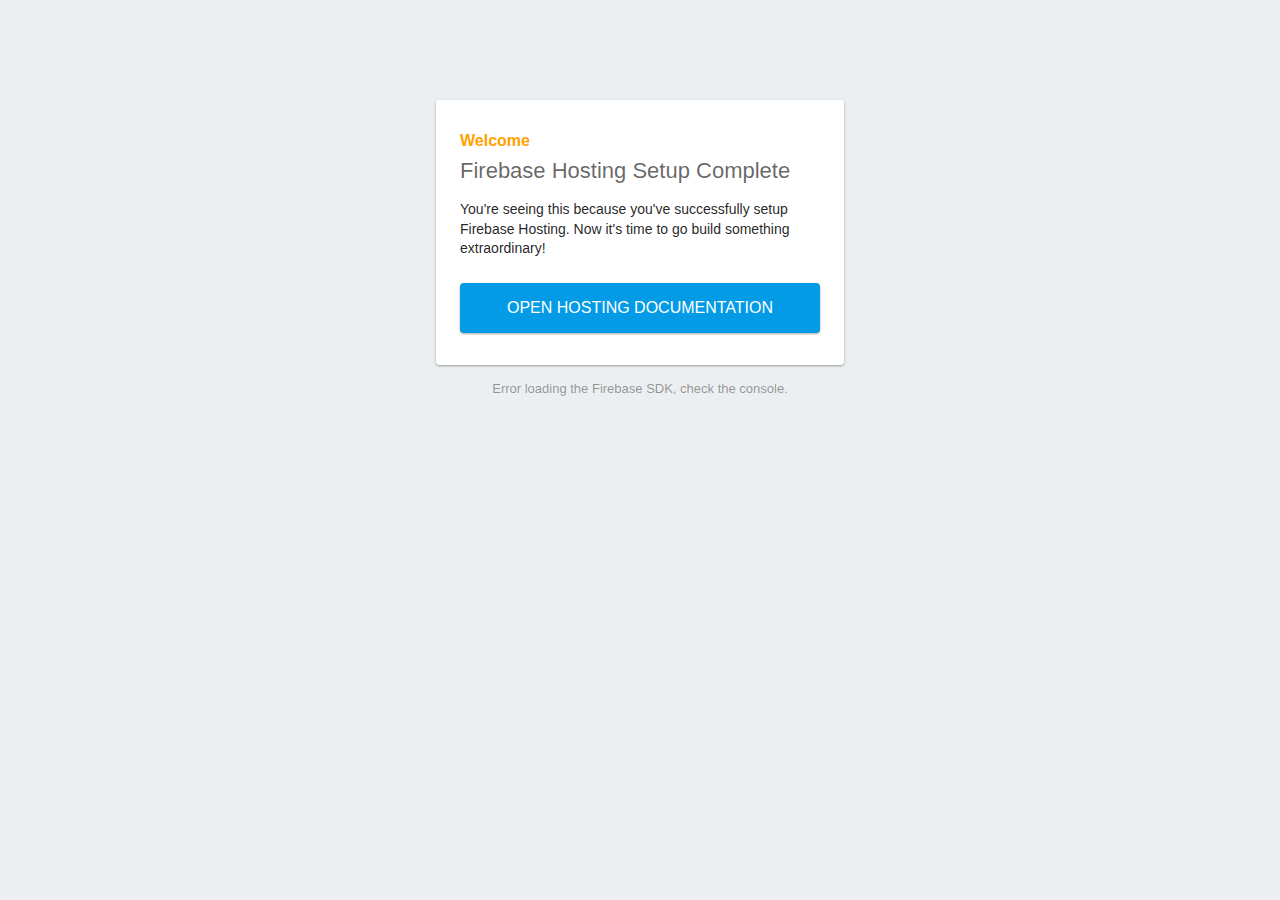
==== public/index.html @ f60d5ae4 "1" ====
<!DOCTYPE html>
<html>
  <head>
    <meta charset="utf-8">
    <meta name="viewport" content="width=device-width, initial-scale=1">
    <title>Welcome to Firebase Hosting</title>

    <!-- update the version number as needed -->
    <script defer src="/__/firebase/7.17.1/firebase-app.js"></script>
    <!-- include only the Firebase features as you need -->
    <script defer src="/__/firebase/7.17.1/firebase-auth.js"></script>
    <script defer src="/__/firebase/7.17.1/firebase-database.js"></script>
    <script defer src="/__/firebase/7.17.1/firebase-messaging.js"></script>
    <script defer src="/__/firebase/7.17.1/firebase-storage.js"></script>
    <!-- initialize the SDK after all desired features are loaded -->
    <script defer src="/__/firebase/init.js"></script>

    <style media="screen">
      body { background: #ECEFF1; color: rgba(0,0,0,0.87); font-family: Roboto, Helvetica, Arial, sans-serif; margin: 0; padding: 0; }
      #message { background: white; max-width: 360px; margin: 100px auto 16px; padding: 32px 24px; border-radius: 3px; }
      #message h2 { color: #ffa100; font-weight: bold; font-size: 16px; margin: 0 0 8px; }
      #message h1 { font-size: 22px; font-weight: 300; color: rgba(0,0,0,0.6); margin: 0 0 16px;}
      #message p { line-height: 140%; margin: 16px 0 24px; font-size: 14px; }
      #message a { display: block; text-align: center; background: #039be5; text-transform: uppercase; text-decoration: none; color: white; padding: 16px; border-radius: 4px; }
      #message, #message a { box-shadow: 0 1px 3px rgba(0,0,0,0.12), 0 1px 2px rgba(0,0,0,0.24); }
      #load { color: rgba(0,0,0,0.4); text-align: center; font-size: 13px; }
      @media (max-width: 600px) {
        body, #message { margin-top: 0; background: white; box-shadow: none; }
        body { border-top: 16px solid #ffa100; }
      }
    </style>
  </head>
  <body>
    <div id="message">
      <h2>Welcome</h2>
      <h1>Firebase Hosting Setup Complete</h1>
      <p>You're seeing this because you've successfully setup Firebase Hosting. Now it's time to go build something extraordinary!</p>
      <a target="_blank" href="https://firebase.google.com/docs/hosting/">Open Hosting Documentation</a>
    </div>
    <p id="load">Firebase SDK Loading&hellip;</p>

    <script>
      document.addEventListener('DOMContentLoaded', function() {
        // // 🔥🔥🔥🔥🔥🔥🔥🔥🔥🔥🔥🔥🔥🔥🔥🔥🔥🔥🔥🔥🔥🔥🔥🔥🔥🔥🔥🔥🔥🔥🔥
        // // The Firebase SDK is initialized and available here!
        //
        // firebase.auth().onAuthStateChanged(user => { });
        // firebase.database().ref('/path/to/ref').on('value', snapshot => { });
        // firebase.messaging().requestPermission().then(() => { });
        // firebase.storage().ref('/path/to/ref').getDownloadURL().then(() => { });
        //
        // // 🔥🔥🔥🔥🔥🔥🔥🔥🔥🔥🔥🔥🔥🔥🔥🔥🔥🔥🔥🔥🔥🔥🔥🔥🔥🔥🔥🔥🔥🔥🔥

        try {
          let app = firebase.app();
          let features = ['auth', 'database', 'messaging', 'storage'].filter(feature => typeof app[feature] === 'function');
          document.getElementById('load').innerHTML = `Firebase SDK loaded with ${features.join(', ')}`;
        } catch (e) {
          console.error(e);
          document.getElementById('load').innerHTML = 'Error loading the Firebase SDK, check the console.';
        }
      });
    </script>
  </body>
</html>
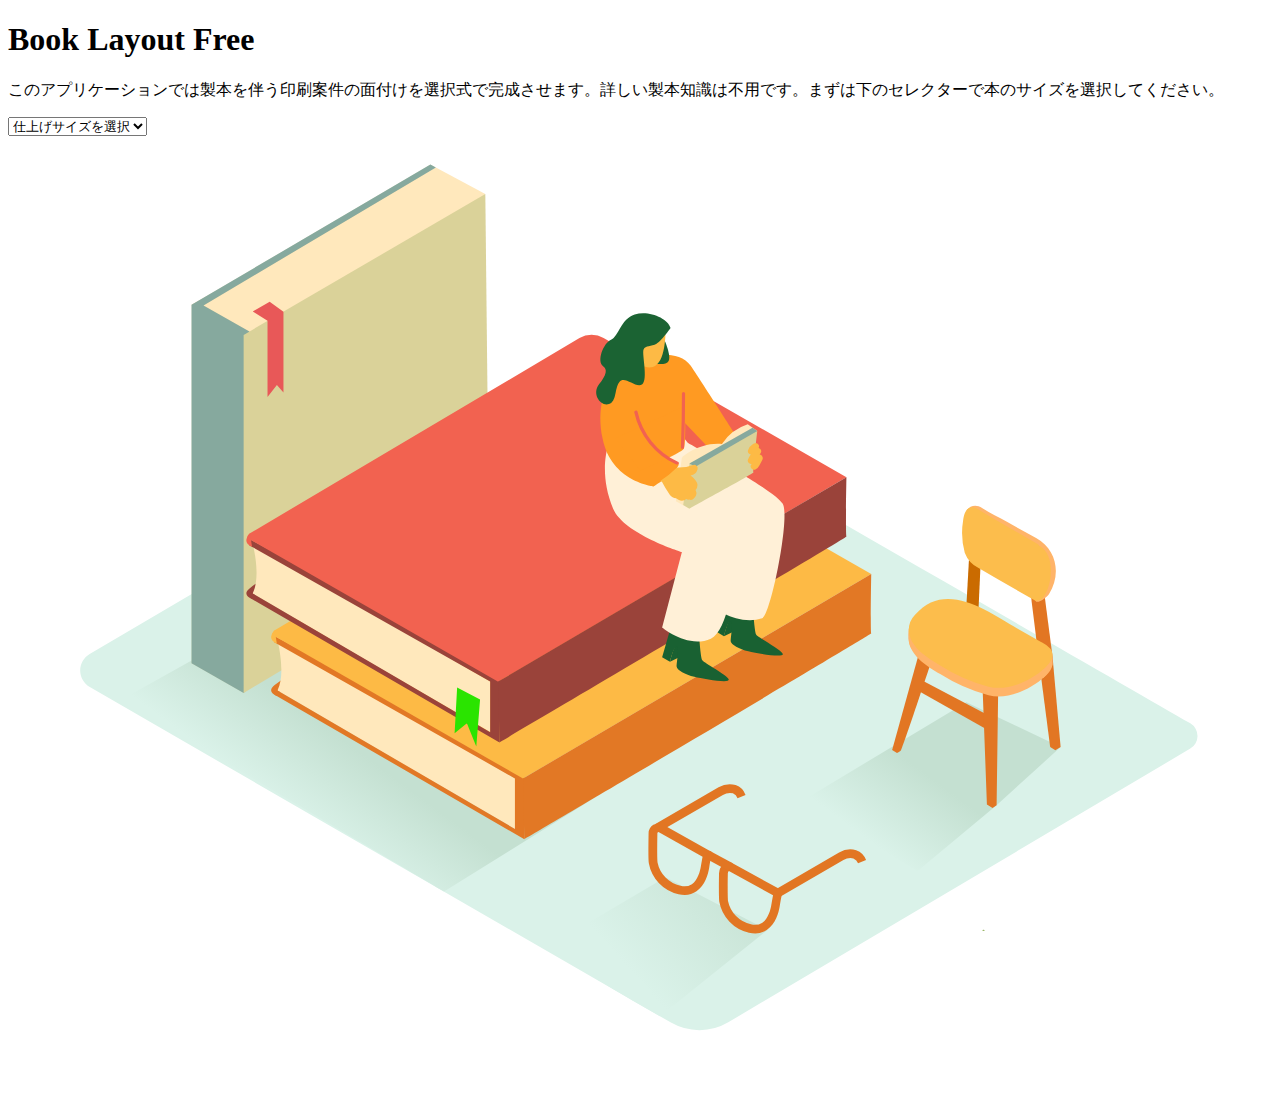
==== commit acae2f0e: "1" ====
--- a/public/index.html
+++ b/public/index.html
@@ -1,65 +1,28 @@
 <!DOCTYPE html>
-<html>
-  <head>
-    <meta charset="utf-8">
-    <meta name="viewport" content="width=device-width, initial-scale=1">
-    <title>Welcome to Firebase Hosting</title>
-
-    <!-- update the version number as needed -->
-    <script defer src="/__/firebase/7.17.1/firebase-app.js"></script>
-    <!-- include only the Firebase features as you need -->
-    <script defer src="/__/firebase/7.17.1/firebase-auth.js"></script>
-    <script defer src="/__/firebase/7.17.1/firebase-database.js"></script>
-    <script defer src="/__/firebase/7.17.1/firebase-messaging.js"></script>
-    <script defer src="/__/firebase/7.17.1/firebase-storage.js"></script>
-    <!-- initialize the SDK after all desired features are loaded -->
-    <script defer src="/__/firebase/init.js"></script>
-
-    <style media="screen">
-      body { background: #ECEFF1; color: rgba(0,0,0,0.87); font-family: Roboto, Helvetica, Arial, sans-serif; margin: 0; padding: 0; }
-      #message { background: white; max-width: 360px; margin: 100px auto 16px; padding: 32px 24px; border-radius: 3px; }
-      #message h2 { color: #ffa100; font-weight: bold; font-size: 16px; margin: 0 0 8px; }
-      #message h1 { font-size: 22px; font-weight: 300; color: rgba(0,0,0,0.6); margin: 0 0 16px;}
-      #message p { line-height: 140%; margin: 16px 0 24px; font-size: 14px; }
-      #message a { display: block; text-align: center; background: #039be5; text-transform: uppercase; text-decoration: none; color: white; padding: 16px; border-radius: 4px; }
-      #message, #message a { box-shadow: 0 1px 3px rgba(0,0,0,0.12), 0 1px 2px rgba(0,0,0,0.24); }
-      #load { color: rgba(0,0,0,0.4); text-align: center; font-size: 13px; }
-      @media (max-width: 600px) {
-        body, #message { margin-top: 0; background: white; box-shadow: none; }
-        body { border-top: 16px solid #ffa100; }
-      }
-    </style>
-  </head>
-  <body>
-    <div id="message">
-      <h2>Welcome</h2>
-      <h1>Firebase Hosting Setup Complete</h1>
-      <p>You're seeing this because you've successfully setup Firebase Hosting. Now it's time to go build something extraordinary!</p>
-      <a target="_blank" href="https://firebase.google.com/docs/hosting/">Open Hosting Documentation</a>
-    </div>
-    <p id="load">Firebase SDK Loading&hellip;</p>
-
-    <script>
-      document.addEventListener('DOMContentLoaded', function() {
-        // // 🔥🔥🔥🔥🔥🔥🔥🔥🔥🔥🔥🔥🔥🔥🔥🔥🔥🔥🔥🔥🔥🔥🔥🔥🔥🔥🔥🔥🔥🔥🔥
-        // // The Firebase SDK is initialized and available here!
-        //
-        // firebase.auth().onAuthStateChanged(user => { });
-        // firebase.database().ref('/path/to/ref').on('value', snapshot => { });
-        // firebase.messaging().requestPermission().then(() => { });
-        // firebase.storage().ref('/path/to/ref').getDownloadURL().then(() => { });
-        //
-        // // 🔥🔥🔥🔥🔥🔥🔥🔥🔥🔥🔥🔥🔥🔥🔥🔥🔥🔥🔥🔥🔥🔥🔥🔥🔥🔥🔥🔥🔥🔥🔥
-
-        try {
-          let app = firebase.app();
-          let features = ['auth', 'database', 'messaging', 'storage'].filter(feature => typeof app[feature] === 'function');
-          document.getElementById('load').innerHTML = `Firebase SDK loaded with ${features.join(', ')}`;
-        } catch (e) {
-          console.error(e);
-          document.getElementById('load').innerHTML = 'Error loading the Firebase SDK, check the console.';
-        }
-      });
-    </script>
-  </body>
-</html>
+<html lang="ja">
+<head>
+  <meta charset="UTF-8">
+  <meta name="viewport" content="width=device-width, initial-scale=1.0">
+  <title>book layout free</title>
+  <link rel="stylesheet" href="style.css">
+  <link rel="shortcut icon" href="image/x-icon.svg" type="image/x-icon.svg">
+</head>
+<body>
+  <header>
+    <h1>Book Layout Free</h1>
+    <p>このアプリケーションでは製本を伴う印刷案件の面付けを選択式で完成させます。詳しい製本知識は不用です。まずは下のセレクターで本のサイズを選択してください。</p>
+  </header>
+  <div class="l-selector">
+    <select name="bookSize" onChange="location.href = value" id="#bookSize">
+      <option value="">仕上げサイズを選択</option>
+      <option value="a4.html" class="A4">A4</option>
+      <option value="a5.html" class="A5">A5</option>
+      <option value="b5.html" class="B5">B5</option>
+      <option value="b6.html" class="B6">B6</option>
+    </select>
+    <svg id="Layer_1" data-name="Layer 1" xmlns="http://www.w3.org/2000/svg" xmlns:xlink="http://www.w3.org/1999/xlink" viewBox="0 0 400 300"><defs><linearGradient id="linear-gradient" x1="195.71" y1="262.72" x2="234.85" y2="227.39" gradientUnits="userSpaceOnUse"><stop offset="0" stop-color="#daf2e9"/><stop offset="1" stop-color="#c4e0d1"/></linearGradient><linearGradient id="linear-gradient-2" x1="274.97" y1="224.92" x2="291.52" y2="202.58" xlink:href="#linear-gradient"/><linearGradient id="linear-gradient-3" x1="93.44" y1="217.36" x2="110.5" y2="194.33" xlink:href="#linear-gradient"/></defs><title>-</title><path d="M25.89,174.4,209.8,280.57a18,18,0,0,0,18.13-.1l146.22-86.61a4.65,4.65,0,0,0,0-8C341.64,167.13,204.68,88.2,182.4,75.57a6.06,6.06,0,0,0-6.06,0L25.85,163.91A6.06,6.06,0,0,0,25.89,174.4Z" fill="#daf2e9"/><path d="M208.07,234.61l-37.39,22s5.36,4.14,26.78,16.86l8.87,5.12,34-27.35" fill="url(#linear-gradient)"/><path d="M303.28,179.18,250.64,210.8s15.78,9,37.2,21.76l25-20.78,20.26-18.4" fill="url(#linear-gradient-2)"/><path d="M82.31,152.47,35.6,178.54s81,47.85,102.39,60.58l48.15-30" fill="url(#linear-gradient-3)"/><polyline points="135.4 10 151.05 18.35 108.31 58.6 70.62 70.44 58.08 53.42" fill="#ffe8bc"/><polyline points="76.39 61.87 61.86 53.6 135.4 10 133.67 9 58.08 53.42 58.08 166.86 74.57 176.24 80.86 169.68" fill="#dad299"/><polyline points="76.39 61.87 61.86 53.6 135.4 10 133.67 9 58.08 53.42 58.08 166.86 74.57 176.24 80.86 169.68" fill="#1371a5" opacity="0.42"/><polygon points="151.05 18.35 74.57 62.94 74.57 176.24 152.26 129.81 151.05 18.35" fill="#dad299"/><polygon points="77.46 55.5 82.13 58.46 82.13 82.62 85.09 78.82 87.17 81.17 87.17 55.59 82.81 52.45 77.46 55.5" fill="#e85858"/><path d="M85.28,177.17c-.37,0-3.67-1.32-.89-3.45a57.19,57.19,0,0,1,5.78-3.95" fill="#e27825"/><path d="M85.28,159.66s2.78,10.29,0,15.78l37.79,22.22,37.38,21.63v-16" fill="#ffe8bc"/><path d="M84,158.06q.13,1.07.27,2.14l76.15,43.1v16L84.35,174.9c0,.63,0,1.26,0,1.9l79.05,45.75V200.75Z" fill="#e27825"/><path d="M84.44,158.34l78.54,45,110.2-64.7L196.33,94.53a7.58,7.58,0,0,0-7.63.05L84.43,156.38A1.14,1.14,0,0,0,84.44,158.34Z" fill="#fdba45"/><path d="M163.38,222.54s110.13-64.86,109.8-65.17,0-18.77,0-18.77L163,203.3Z" fill="#e27825"/><path d="M84.43,156.38a2.8,2.8,0,0,0-1.15,2c-.13,1.34,1.3,2,1.8,2.27" fill="#fdba45"/><path d="M309.07,251.49a.37.37,0,0,0-.73,0" fill="#7a9f36"/><polyline points="289.03 172.19 309.45 182.94 310.06 187.98 288.45 175.79" fill="#e27623"/><path d="M288.2,164l-8.41,30.33,1.54.89a9.59,9.59,0,0,0,1.15-.71c.45-.35,10.91-31.88,10.91-31.88" fill="#e27623"/><polyline points="307.6 158.04 313.34 175.95 312.85 211.78 311.56 212.63 309.78 211.52 308.46 175.93 303.28 158.04" fill="#e27623"/><path d="M285.06,155.89s-.64,4,.73,6.17,5-3.28,5-3.28" fill="#ffb469"/><polyline points="304.09 134.24 303.28 148.75 307.08 150.72 307.79 135.17" fill="#ca6b00"/><polyline points="327.97 144.92 330.53 164.53 333.11 193.38 331.45 194.37 329.8 193.33 326.12 164.98 323.65 144.92" fill="#e27623"/><path d="M325.39,147.37c1.07.33,3.37-1.36,4.06-2.45,3.77-5.93,2.68-14-4.1-17.73-3-1.66-6.11-3.32-9.1-5-2.66-1.52-5.47-2.81-8-4.46a5.9,5.9,0,0,0-1.07-.59,3.66,3.66,0,0,0-3.86,1.32" fill="#ffb469"/><path d="M325.67,147.11c1.82-.06,2.86-2.47,3.39-3.89,1.47-3.89,1.76-11.29-2.67-13.51a.53.53,0,0,1-.31-.42l-8.51-4.91-6.58-3.8c-1.15-.66-2.24-1.42-3.39-2.09s-2.28-1.44-3.55-.68-1.58,2.41-1.8,3.88a23.51,23.51,0,0,0,.52,10.18,8.92,8.92,0,0,0,4.37,4.84l6.11,3.54,11.33,6.54a2.42,2.42,0,0,0,.59.27A1.69,1.69,0,0,0,325.67,147.11Z" fill="#fcbd4c"/><path d="M326.91,162.82l.35.2a8.51,8.51,0,0,1,2.54,1.91c1.72,2.16.06,4.62-1.65,6.13-4.61,4.1-11.6,7.45-17.85,5.94A55.4,55.4,0,0,1,295,170.27c-3.91-2.35-8.8-5.19-9.82-10a7,7,0,0,1,1.86-6c9.81-11.37,23.62-.7,33.32,4.87Z" fill="#ffb469"/><path d="M330.31,163.26a13,13,0,0,1,.2,4.16,11.72,11.72,0,0,1-2.81,4c-1.14.92-.46-5.5-.46-5.5" fill="#ffb469"/><path d="M326.91,160.09l.35.2a8.51,8.51,0,0,1,2.54,1.91c1.72,2.16.06,4.62-1.65,6.13-4.61,4.1-11.6,7.45-17.85,5.94A55.4,55.4,0,0,1,295,167.54c-3.91-2.35-8.8-5.19-9.82-10a7,7,0,0,1,1.86-6c9.81-11.37,23.62-.7,33.32,4.87Z" fill="#fcbd4c"/><path d="M77.42,146.53c-.37,0-3.67-1.32-.89-3.45a57.19,57.19,0,0,1,5.78-3.95" fill="#9a433a"/><path d="M77.42,129s2.78,10.29,0,15.78L115.21,167l37.38,21.63v-16" fill="#ffe8bc"/><path d="M76.17,127.42q.13,1.07.27,2.14l76.15,43.1v16L76.5,144.25c0,.63,0,1.26,0,1.9l79.05,45.75V170.11Z" fill="#9a433a"/><path d="M76.59,127.7l78.54,45L265.33,108,188.48,63.89a7.58,7.58,0,0,0-7.63.05L76.58,125.73A1.14,1.14,0,0,0,76.59,127.7Z" fill="#f26250"/><path d="M155.53,191.9S265.66,127,265.33,126.73s0-18.77,0-18.77l-110.2,64.7Z" fill="#9a433a"/><path d="M76.58,125.73a2.8,2.8,0,0,0-1.15,2c-.13,1.34,1.3,2,1.8,2.27" fill="#f26250"/><polygon points="142.13 174.5 141.33 189.01 145.22 185.8 148.19 193.21 149.39 178.31 142.13 174.5" fill="#2ae400"/><path d="M214.19,240.18a9.1,9.1,0,0,1-2-.23,12.27,12.27,0,0,1-9.4-9.78c-.17-1.58-.13-6.09-.07-9.6a3.09,3.09,0,0,1,4.5-2.7l0,0,15.64,8.77-.25,1s-.21.9-.73,4c-.33,2-1.27,5.5-4,7.33A6.63,6.63,0,0,1,214.19,240.18Zm-8.34-19.9a.34.34,0,0,0-.18.05.33.33,0,0,0-.17.29c-.09,4.84-.07,8.13.05,9.25a9.53,9.53,0,0,0,7.26,7.39,4.46,4.46,0,0,0,3.62-.5c1.92-1.3,2.61-4.28,2.81-5.51.25-1.53.44-2.55.56-3.2L206,220.32A.34.34,0,0,0,205.85,220.28Z" fill="#e27623"/><path d="M236.49,252.35a9.1,9.1,0,0,1-2-.23,12.27,12.27,0,0,1-9.4-9.78c-.14-1.29-.16-4.25-.08-9a3.69,3.69,0,0,1,1.7-3.06,2.62,2.62,0,0,1,2.59-.1l0,0,15.88,8.68-.25,1s-.21.9-.73,4c-.33,2-1.27,5.5-4,7.33A6.63,6.63,0,0,1,236.49,252.35Zm-8.36-19.74a1,1,0,0,0-.34.74c-.1,5.75,0,7.91.06,8.7a9.53,9.53,0,0,0,7.26,7.39,4.46,4.46,0,0,0,3.62-.5c1.92-1.3,2.61-4.28,2.81-5.51.25-1.52.44-2.53.56-3.19Z" fill="#e27623"/><path d="M244.35,240.72,243,238.34l20-11.62a7.25,7.25,0,0,1,5.41-.72,5.22,5.22,0,0,1,3.13,3.1l-2.53,1.07a2.55,2.55,0,0,0-1.48-1.57,4.57,4.57,0,0,0-3.15.5Z" fill="#e27623"/><path d="M206.24,220.13l-1.38-2.38,20-11.62a7.25,7.25,0,0,1,5.41-.72,5.22,5.22,0,0,1,3.13,3.1l-2.53,1.07a2.56,2.56,0,0,0-1.47-1.57,4.56,4.56,0,0,0-3.17.5Z" fill="#e27623"/><rect x="223.66" y="225.18" width="2.75" height="8.36" transform="translate(-83.98 317.44) rotate(-61.45)" fill="#e27623"/><path d="M209.48,166.4l3.76-1.83s.3-3.3-1-4S209.48,166.4,209.48,166.4Z" fill="#196132"/><path d="M218.63,157s.52,8.11,1.08,8.94,7.77,4.61,8.36,6-8-.12-10.88-.83-5.48-2.13-5.58-3.19,1-6.51,0-6.39-2.13,4.83-2.13,4.83L207,164.92l5.52-19" fill="#196132"/><path d="M226.57,158.32l3.76-1.83s.3-3.3-1-4S226.57,158.32,226.57,158.32Z" fill="#196132"/><path d="M235.72,148.93s.52,8.11,1.08,8.94,7.77,4.61,8.36,6-8-.12-10.88-.83-5.48-2.13-5.58-3.19,1-6.51,0-6.39-2.13,4.83-2.13,4.83l-2.49-1.48,5.52-19" fill="#196132"/><path d="M207.76,88.09c-1.32,1.27-4.41,18.93-2.35,27.41s22.66,12,22.66,12l-4.84,21.61s7.89,6,15.43,3.52c2.72-.88,8.92-31.91,6.52-36.23s-30-19.28-30-19.28" fill="#fff0d7"/><path d="M191.5,94.53c-1.32,1.27-5.12,11.2,0,23.39,3.38,8,21.76,13.72,21.76,13.72L207,155.57s8.23,6.82,15.43,3.52,9.22-32.7,6.82-37-26.31-19.54-26.31-19.54" fill="#fff0d7"/><path d="M198,70.78s-13.63,5.66-9.82,25c2.68,13.6,16.16,15.1,16.16,15.1s8.83-5.56,7.84-7.42l-12-6.25,13.59-6.87,9.81,10.29,7-5.46s-10.12-15.88-14.52-22.44S198,70.78,198,70.78Z" fill="#ff9a22"/><line x1="237.11" y1="93.35" x2="235.88" y2="92.15" fill="#fff7f0"/><path d="M215.67,103.61l-2.4-1.93s5.35-4.89,12.65-4.25a15.33,15.33,0,0,1,8.18-6.25l3,2.17" fill="#ffe8bc"/><polyline points="213.27 101.68 211.37 115.57 215.66 117.92 219.04 105.23" fill="#ffe8bc"/><path d="M215.67,103.61l-2,13.15,2,1.16s20.41-11.22,20.21-11.42,1.23-13.14,1.23-13.14" fill="#dad299"/><polygon points="235.63 92.29 215.66 103.61 217.54 104.67 237.11 93.35 235.63 92.29" fill="#dad299"/><polygon points="235.63 92.29 215.66 103.61 217.54 104.67 237.11 93.35 235.63 92.29" fill="#1371a5" opacity="0.42"/><path d="M218.23,105.44a1.09,1.09,0,0,0-1.33-1.33,13.3,13.3,0,0,1-4.86.82,1,1,0,0,0-.51.12l0,0a29.57,29.57,0,0,1-5.15,4.13l.56.26a32.52,32.52,0,0,0,2.54,4.17,2.36,2.36,0,0,0,1.91,1,6,6,0,0,0,.78.5,2.24,2.24,0,0,0,2.5-.22,1.19,1.19,0,0,0,.87.16,1.14,1.14,0,0,0,1.23-.12,2.19,2.19,0,0,0,.81-2.94,2.28,2.28,0,0,0,.08-2.9,6.9,6.9,0,0,0-1.65-1.67A2.82,2.82,0,0,0,218.23,105.44Z" fill="#fdba45"/><path d="M237.86,100.83c.12-.18.23-.37.34-.55a1,1,0,0,0-.49-1.49l-.15-.14a1.09,1.09,0,0,0-.44-1.37,1.11,1.11,0,0,0-1,0,1,1,0,0,0-.27.11,4.15,4.15,0,0,0-1.67,2.06,1.08,1.08,0,0,0,.5,1.22,1.15,1.15,0,0,0,.38.12h0a6.67,6.67,0,0,0-.92,1.63c-.28.76.5,1.43,1.19,1.36l-.16.22c-.6.78.39,1.83,1.22,1.59a2.25,2.25,0,0,0,1.34-1.21c.35-.64.69-1.28,1-1.93A1.13,1.13,0,0,0,237.86,100.83Z" fill="#fdba45"/><path d="M214.25,85.4s.33,12.26-.4,13.6-13.68,6.84-13.68,6.84l-8-10.1Z" fill="#ff9a22"/><path d="M207.66,64.42s2.28,5,1.4,6.76-5.68.56-5.68.56" fill="#1b6333"/><path d="M208.07,61.88s.14,10.1-4,11.19-6.34-4-6.34-4-.84-6.82.5-8.25S205.88,59,208.07,61.88Z" fill="#fdba45"/><path d="M209.67,60.76s-2.79,4-4.44,5-3.52.43-4.1,1.8,1.49,9.49-.41,11-5.6-2.87-7.23-.72-.75,6.11-3.31,7-5.58-3.09-3.14-6.25,2.68-4.71,1.28-5.75c-2.09-1.55.07-7.26,2.51-8.34s3.1-6.62,7.49-8S208.72,57.63,209.67,60.76Z" fill="#1b6333"/><path d="M213.27,81.51q0,8.48-.33,17c0,.64,1,.64,1,0q.35-8.48.33-17A.5.5,0,0,0,213.27,81.51Z" fill="#f26250"/><path d="M212,103.07A22.76,22.76,0,0,1,199.2,87.21c-.14-.63-1.1-.36-1,.27a23.69,23.69,0,0,0,13.29,16.46C212.11,104.2,212.62,103.34,212,103.07Z" fill="#f26250"/></svg>
+  </div>
+  <!-- <script src="about.js"></script>
+  <script src="variable.js"></script> -->
+</body>
+</html>